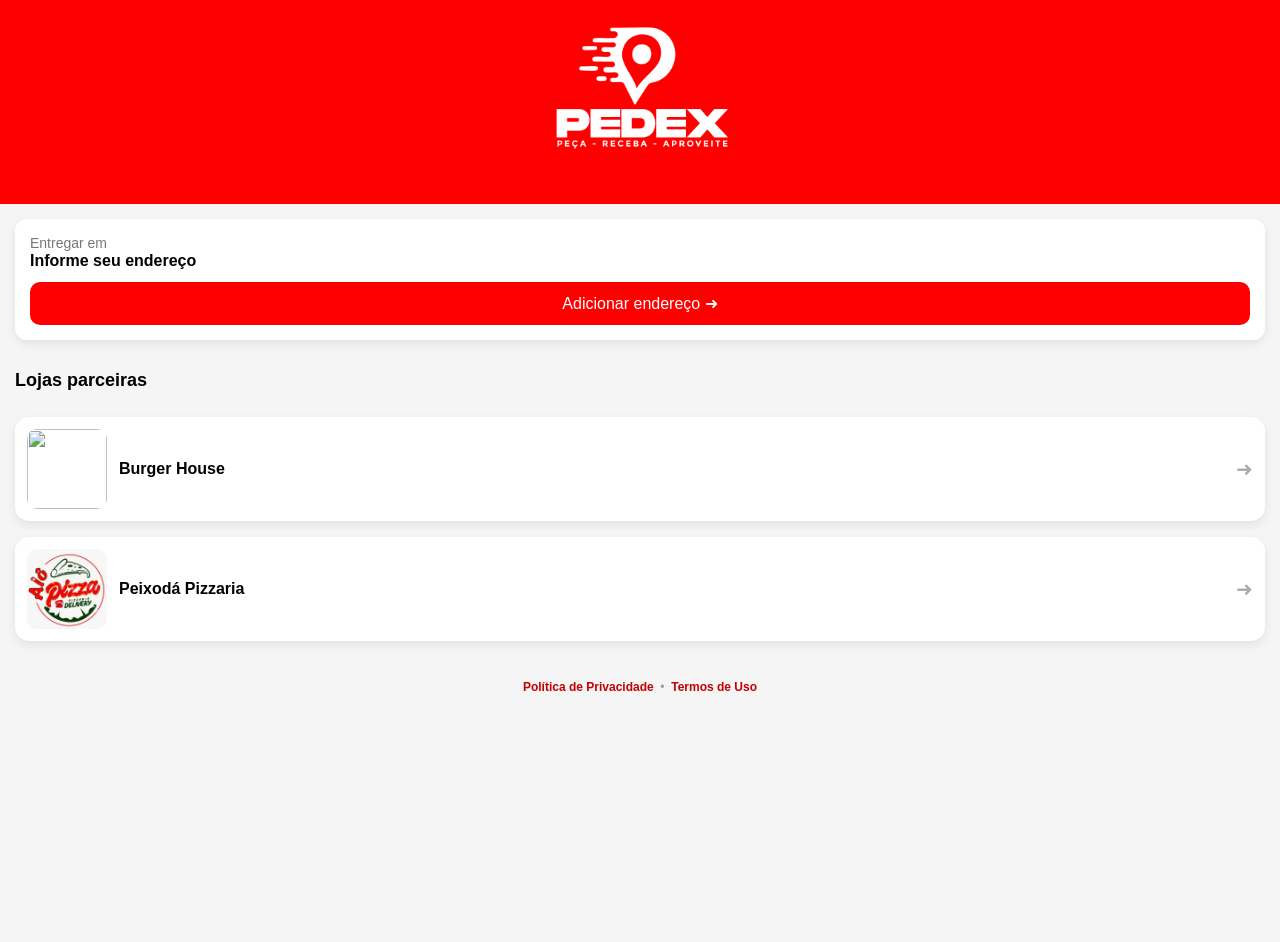
==== front-end/index.html @ b00f9808 "Mudando logos" ====
<!DOCTYPE html>
<html lang="pt-br">
<head>
  <meta charset="UTF-8">
  <title>Pedex</title>
  <meta name="viewport" content="width=device-width, initial-scale=1.0">
  <link rel="stylesheet" href="css/style.css">
  <link rel="shortcut icon" href="imagens/logopedexpainel.png" type="">
</head>

<body>
  <!-- HEADER -->
  <header class="header">
    <img src="imagens/logo-pedex.png" alt="Pedex" class="logo">
  </header>

  <!-- ENDEREÇO -->
  <section class="endereco-wrapper">
    <div class="endereco-card">

      <div class="endereco-texto">
        <span class="titulo">Entregar em</span>
        <span class="endereco" id="textoEndereco">Informe seu endereço</span>
      </div>

      <button class="btn-endereco" id="btnEndereco">
        Adicionar endereço <span class="seta">➜</span>
      </button>

      <div id="camposEndereco" style="display:none;">
        <input type="text" id="inputRua" class="input-endereco" placeholder="Nome da rua">
        <input type="text" id="inputNumero" class="input-endereco" placeholder="Número da casa">
        <input type="text" id="inputComplemento" class="input-endereco" placeholder="Complemento (apto, bloco...)">
        <input type="text" id="inputReferencia" class="input-endereco" placeholder="Ponto de referência">
        <button class="btn-salvar" id="btnSalvarEndereco">Salvar endereço</button>
      </div>

<!-- Criaro o botão de retirada do local, CSS simples e coloca para salvar no banco de dados e a mensagem seja guardada no pedido e no painel do do lojista-->

    </div>
  </section>

  <!-- LOJAS -->
  <section class="lojas-section">
    <h2 class="titulo-section">Lojas parceiras</h2>

    <!-- BURGER -->
    <div class="loja-card"
         data-abre="16:00"
         data-fecha="22:35"
         onclick="window.location.href='hamburgueria.html'">
      <img src="imagens/logo.bur.png" class="logo-loja">
      <div class="info-loja">
        <span class="nome-loja">Burger House</span>
        <span class="status-loja"></span>
      </div>
      <span class="seta-loja">➜</span>
    </div>

    <!-- PIZZARIA -->
    <div class="loja-card"
         data-abre="18:00"
         data-fecha="23:30"
         onclick="window.location.href='pizzaria.html'">
      <img src="imagens/logo.pizzaria.png" class="logo-loja">
      <div class="info-loja">
        <span class="nome-loja">Peixodá Pizzaria</span>
        <span class="status-loja"></span>
      </div>
      <span class="seta-loja">➜</span>
    </div>

  </section>

  <footer style="text-align:center; padding:24px 16px 8px; color:#999; font-size:12px;">
    <a href="privacidade.html" style="color:#c40000; text-decoration:none; font-weight:bold;">
      Política de Privacidade
    </a>
    &nbsp;•&nbsp;
    <a href="termos.html" style="color:#c40000; text-decoration:none; font-weight:bold;">
      Termos de Uso
    </a>
  </footer>

  <script src="js/lojas.js"></script>
  <script src="js/script.js"></script>
</body>
</html>
---- front-end/css/style.css ----
/* =====================================================
   RESET GERAL
===================================================== */

* {
  margin: 0;
  padding: 0;
  box-sizing: border-box;
  font-family: Arial, Helvetica, sans-serif;
}

html, body {
  background: #f5f5f5;
  overflow-x: hidden;
  padding-bottom: 120px; /* espaço para botão fixo */
}


/* =====================================================
   HEADER - PÁGINA PRINCIPAL
===================================================== */

.header {
  background: #ff0000;
  padding: 0px 0;
  text-align: center;
}

.logo {
  height: 200px;
}


/* =====================================================
   ENDEREÇO - INDEX
===================================================== */

.endereco-wrapper {
  padding: 15px;
}

.endereco-card {
  background: #fff;
  padding: 15px;
  border-radius: 12px;
  box-shadow: 0 4px 10px rgba(0,0,0,0.08);
}

.toggle-entrega {
  display: flex;
  background: #f5f5f5;
  border-radius: 10px;
  padding: 4px;
  gap: 4px;
  margin-bottom: 14px;
}

.toggle-btn {
  flex: 1;
  border: none;
  background: transparent;
  color: #777;
  padding: 10px;
  border-radius: 8px;
  font-size: 14px;
  font-weight: bold;
  cursor: pointer;
  transition: 0.2s;
}

.toggle-btn.ativo {
  background: #ff0000;
  color: #fff;
}

.aviso-retirada {
  font-size: 13px;
  color: #555;
  background: #fff5f5;
  border: 1px solid #ffd6d6;
  border-radius: 8px;
  padding: 10px 12px;
  line-height: 1.5;
}

.titulo {
  color: #777;
  font-size: 14px;
}

.endereco {
  display: block;
  font-size: 16px;
  font-weight: bold;
}

.btn-endereco {
  margin-top: 12px;
  width: 100%;
  background: #ff0000;
  color: #fff;
  border: none;
  padding: 12px;
  border-radius: 10px;
  font-size: 16px;
  cursor: pointer;
}

.input-endereco {
  margin-top: 10px;
  width: 100%;
  padding: 12px;
  border-radius: 8px;
  border: 1px solid #ccc;
  display: none;
}

.btn-salvar {
  margin-top: 10px;
  width: 100%;
  background: #28a745;
  color: #fff;
  border: none;
  padding: 12px;
  border-radius: 10px;
  cursor: pointer;
  display: block;
}


/* =====================================================
   LISTA DE LOJAS - INDEX
===================================================== */

.lojas-section {
  padding: 15px;
  display: flex;
    flex-direction: column; /* Organiza os itens em coluna */
    gap: 16px;
}

.titulo-section {
  font-size: 18px;
  margin-bottom: 10px;
}

.lojas-lista {
  display: flex;
  flex-direction: column;
  gap: 12px;
}

.loja-card {
  background: #fff;
  padding: 12px;
  border-radius: 14px;
  display: flex;
  align-items: center;
  justify-content: space-between;
  box-shadow: 0 4px 10px rgba(0,0,0,0.08);
}

.logo-loja {
  width: 80px;
  height: 80px;
  border-radius: 10px;
}

.info-loja {
  flex: 1;
  margin-left: 12px;
}

.nome-loja {
  font-weight: bold;
  font-size: 16px;
}

.status-loja {
  font-size: 14px;
  margin-top: 4px;
}

.status-aberto {
  color: #28a745;
}

.status-fechado {
  color: #ff0505;
}

.seta-loja {
  font-size: 20px;
  color: #aaa;
}


/* =====================================================
   PÁGINA DA LOJA
===================================================== */

.header-loja {
  background: red;
  padding: 20px;
  color: #fff;
}

.topo-loja {
  display: flex;
  align-items: center;
  gap: 15px;
} 


.btn-voltar {

  background: transparent;
  
  border: none;
  font-size: 25px;
  font-weight: 600;
  cursor: pointer;
  color: #fff;
  transition: 0.3s ease;
}

.btn-voltar:hover {
  opacity: 0.7;
  transform: translateX(-3px);
}


.header-loja .logo-loja {
  width: 80px;
  height: 80px;
  object-fit: cover;
  border-radius: 14px;
  background: #fff;
  padding: 6px;
}

.info-topo {
  display: flex;
  flex-direction: column;
}

.header-loja .nome-loja {
  font-size: 22px;
  font-weight: 600;
  color: #fff;
}

.status-text {
  font-size: 14px;
  margin-top: 4px;
}


/* ENDEREÇO NA LOJA */

.endereco-loja {
  margin-top: 15px;
  font-size: 14px;
  background: rgba(255,255,255,0.2);
  padding: 10px;
  border-radius: 8px;
}


/* =====================================================
   CATEGORIAS
===================================================== */

.categorias {
  display: flex;
  justify-content: center;
  gap: 20px;
  padding: 15px;
  background: #fff;
  box-shadow: 0 2px 6px rgba(0,0,0,0.08);
  overflow-x: auto;
}

.categoria {
  position: relative;
  padding: 8px 10px;
  border: none;
  background: transparent;
  cursor: pointer;
  font-size: 15px;
  font-weight: 500;
  color: #555;
  white-space: nowrap;
  transition: color 0.3s ease;
}

/* Linha animada */
.categoria::after {
  content: "";
  position: absolute;
  bottom: -4px;
  left: 50%;
  width: 0;
  height: 3px;
  background: #c40000;
  border-radius: 3px;
  transition: all 0.3s ease;
  transform: translateX(-50%);
}

.categoria.ativa {
  color: #c40000;
  font-weight: 600;
}

.categoria.ativa::after {
  width: 100%;
}


/* =====================================================
   PRODUTOS
===================================================== */

.produtos {
  padding: 15px;
}

.produto-card {
  background: #fff;
  border-radius: 16px;
  padding: 12px;

  display: flex;
  align-items: center;

  gap: 12px;

  margin-bottom: 14px;
  box-shadow: 0 4px 10px rgba(0,0,0,0.08);
}

.produto-info {
  flex: 1;
}

.produto-img {
  width: 80px;
  height: 80px;
  object-fit: cover;
  border-radius: 14px;
  background: #f1f1f1;
}



.produto-info h3 {
  font-size: 16px;
  font-weight: 600;
}

.produto-info p {
  font-size: 15px;
  font-weight: bold;
  color: #c40000;
  margin-top: 4px;
}


/* =====================================================
   CONTROLE DE QUANTIDADE (SEM FUNDO)
===================================================== */

.controle-qtd {
  display: flex;
  align-items: center;
  justify-content: flex-end;
  gap: 10px;
  margin-left: auto;
}
.btn-qtd {
  background: none;
  border: none;
  font-size: 24px;
  font-weight: bold;
  color: #c40000;
  cursor: pointer;
  width: 22px;
  height: 22px;
  display: flex;
  align-items: center;
  justify-content: center;
  transition: transform 0.1s ease;
}

.btn-qtd:active {
  transform: scale(0.85);
}

.qtd-numero {
  min-width: 22px;
  text-align: center;
  font-size: 16px;
  font-weight: 600;
}


/* =====================================================
   BOTÃO FIXO DO CARRINHO
===================================================== */

.btn-carrinho {
  position: fixed;
  bottom: 15px;
  left: 50%;
  transform: translateX(-50%);
  width: calc(100% - 30px);
  max-width: 480px;
  background: #c40000;
  color: #fff;
  border: none;
  padding: 14px;
  border-radius: 14px;
  font-size: 16px;
  font-weight: 600;
  cursor: pointer;
  z-index: 99999;
}



.linha-preco-tamanho {
  display: flex;
  align-items: center;
  gap: 10px;
}

.linha-preco-tamanho {
  display: flex;
  align-items: center;
  justify-content: space-between;
  gap: 10px;
  width: 100%;
}

.tamanhos {
  display: flex;
  gap: 6px;
  margin-top:6px;
}

.btn-tamanho {
  border: 1px solid #c40000;
  background: transparent;
  color: #c40000;
  font-size: 12px;
  padding: 3px 8px;
  border-radius: 6px;
  cursor: pointer;
  transition: all 0.2s ease;
}

.btn-tamanho:hover {
  transform: scale(1.1);
}

.btn-tamanho.ativo {
  background: #c40000;
  color: #fff;
}

.preco-produto {
  font-weight: bold;
  transition: all 0.2s ease;
}

.troca-preco {
  opacity: 0.4;
  transform: scale(1.05);
}



.marcas {
  display: flex;
  gap: 6px;
  margin-top: 6px;
  flex-wrap: wrap;
}

.btn-marca {
  padding: 4px 10px;
  border-radius: 15px;
  border: 1px solid #c40000;
  background: #fff;
  cursor: pointer;
  font-size: 11px;
  transition: all 0.2s ease;
}

.btn-marca:hover {
  background: #ffe5e5;
}

.btn-marca.ativo {
  background: #c40000;
  color: #fff;
  transform: scale(1.05);
}


.produto-img {
  width: 80px;
  height: 80px;
  object-fit: contain;
  transition: all 0.2s ease;
}

/* =====================================================
   RESPONSIVO
===================================================== */

@media (max-width: 480px) {

  .header-loja .logo-loja {
    width: 65px;
    height: 65px;
  }

  .header-loja .nome-loja {
    font-size: 19px;
  }

  .produto-img {
    width: 70px;
    height: 70px;
  }

}


/* MODAL */

.modal{
  display:none;
  position:fixed;
  inset:0;
  background:rgba(0,0,0,.7);
  z-index:9999;
  justify-content:center;
  align-items:center;
}

.modal-content{
  width:90%;
  max-width:420px;
  background:#fff;
  border-radius:20px;
  padding:20px;
  position:relative;
  max-height:90vh;
  overflow-y:auto;
}

#modalImagem{
  width:100%;
  height:220px;
  object-fit:cover;
  border-radius:15px;
}

.btn-fechar{

  position:absolute;
  top:10px;
  right:10px;
  border:none;
  background:none;
  font-size:22px;
  cursor:pointer;
}

.modal-total{

  font-size:20px;
  font-weight:bold;
  margin:15px 0;
}

#btnAdicionarCarrinho{
  width:100%;
  padding:15px;
  border:none;
  border-radius:12px;
  cursor:pointer;
}

.adicional-item{
  display:flex;
  justify-content:space-between;
  align-items:center;
  margin:12px 0;
}

.controle-adicional{
  display:flex;
  align-items:center;
  gap:10px;
}

.controle-adicional button{

  width:30px;
  height:30px;
  cursor:pointer;
}


/* ==========================
   MODAL
========================== */
.modal {
    display: none;
    position: fixed;
    inset: 0;
    background: rgba(0, 0, 0, 0.75);
    backdrop-filter: blur(5px);
    z-index: 99999;
    justify-content: center;
    align-items: center;
    padding: 15px;
}

.modal-content {
    position: relative;
    width: 100%;
    max-width: 500px;
    max-height: 90vh;
    overflow-y: auto;
    background: #ffffff;
    border-radius: 25px;
    box-shadow:
        0 15px 40px rgba(0,0,0,0.25);

    animation: abrirModal .25s ease;
}

/* ==========================
   ANIMAÇÃO
========================== */
@keyframes abrirModal {

    from {
        opacity: 0;
        transform: translateY(30px);
    }

    to {
        opacity: 1;
        transform: translateY(0);
    }
}

/* ==========================
   IMAGEM
========================== */
#modalImagem {
 
    width: 100%;
    height: clamp(140px, 30vh, 260px);
    object-fit: contain;
    display: block;
    border-radius: 25px 25px 0 0;
    background: #f5f5f5;
}

/* ==========================
   BOTÃO FECHAR
========================== */

.btn-fechar {
    position: absolute;
    top: 15px;
    right: 15px;
    width: 42px;
    height: 42px;
    border: none;
    border-radius: 50%;
    background: white;
    font-size: 22px;
    cursor: pointer;
    box-shadow:
      0 3px 10px rgba(0,0,0,.2);

    transition: .2s;
}

.btn-fechar:hover {
    transform: scale(1.1);
}

/* ==========================
   CONTEÚDO
========================== */
#modalNome {
    margin: 18px 20px 5px;
    font-size: 32px;
    font-weight: bold;
    color: #222;
}

#modalPrecoBase {
    margin: 0 20px 15px;
    color: #777;
    font-size: 18px;
}

/* ==========================
   ADICIONAIS
========================== */

#listaAdicionais {
    padding: 0 20px;
}

.adicional-item {

    display: flex;
    justify-content: space-between;
    align-items: center;
    padding: 15px 0;
    border-bottom: 1px solid #eee;
}

.adicional-item strong {
    font-size: 20px;
    color: #222;
}

.adicional-item small {
    font-size: 16px;
    color: #666;
}

/* ==========================
   CONTROLE + E -
========================== */
.controle-adicional {

    display: flex;
    align-items: center;
    gap: 10px;
}

.controle-adicional button {
    width: 30px;
    height: 30px;
    color: #000000;
    border: none;
    border-radius: 10px;
    background: #dbdbdb;
    font-size: 22px;
    cursor: pointer;
    transition: .2s;
}

.controle-adicional button:hover {
    background: #ff0000;
    color: white;
}

.controle-adicional span {
    min-width: 20px;
    text-align: center;
    font-size: 20px;
    font-weight: bold;
}

/* ==========================
   TOTAL
========================== */
.modal-total {
    display: flex;
    justify-content: space-between;
    align-items: center;
    padding: 20px;
    font-size: 28px;
    font-weight: bold;
    color: #111;
}

/* ==========================
   BOTÃO ADICIONAR
========================== */
#btnAdicionarCarrinho {
    width: calc(100% - 40px);
    margin: 0 20px 20px;
    height: 60px;
    border: none;
    border-radius: 15px;
    background: #e30613;
    color: white;
    font-size: 20px;
    font-weight: bold;
    cursor: pointer;
    transition: .2s;



    position: sticky;
    bottom: 0;
    z-index: 5;
}


#btnAdicionarCarrinho:hover {
    background: #c5000d;
    transform: translateY(-2px);
}

/* ==========================
   SCROLL
========================== */

.modal-content::-webkit-scrollbar {
    width: 6px;
}

.modal-content::-webkit-scrollbar-thumb {
    background: #ccc;
    border-radius: 20px;
}



/* ==========================
   MOBILE
========================== */

@media (max-width: 768px) {

    .modal {
        padding: 15px;
        align-items: flex-end;
    }

    .modal-content {
        width: 100%;
        max-width: 100%;
        max-height: 70vh;
        border-radius: 25px 25px 0 0;
    }

    #modalImagem {
        height: 160px;
    }

    #modalNome {
        font-size: 22px;
        margin: 12px 16px 4px;
    }

    #modalPrecoBase {
        margin: 0 16px 10px;
        font-size: 14px;
    }

    .adicional-item strong {
        font-size: 16px;
    }

    .modal-total {
        font-size: 20px;
        padding: 14px 16px;
    }

    #btnAdicionarCarrinho {
        height: 48px;
        font-size: 16px;
        margin: 0 16px 16px;
        width: calc(100% - 32px);
    }
}
.item-sabor-pizza{

    padding:15px;

    margin:10px 0;

    border:1px solid #ddd;

    border-radius:12px;

    background:#fff;

    cursor:pointer;
}

.item-sabor-pizza:hover{

    background:#f5f5f5;
}

.item-sabor-pizza label{

    display:flex;

    align-items:center;

    gap:10px;

    font-size:18px;

    cursor:pointer;
}

.item-sabor-pizza input{

    width:20px;

    height:20px;
}

#contadorSabores{

    font-weight:bold;

    margin-bottom:15px;
}

/* ==========================
   BOTÃO + PIZZA (CARD)
========================== */
.btn-qtd-pizza {
    background: #c40000;
    color: #fff;
    border-radius: 8px;
    width: 36px;
    height: 36px;
    font-size: 26px;
    display: flex;
    align-items: center;
    justify-content: center;
}

.btn-qtd-pizza:hover {
    background: #a00000;
}

/* ==========================
   BORDAS RECHEADAS
========================== */
.btn-borda {
    display: block;
    width: 100%;
    padding: 10px 14px;
    margin-bottom: 8px;
    border: 1.5px solid #ddd;
    border-radius: 10px;
    background: #fff;
    font-size: 14px;
    cursor: pointer;
    text-align: left;
    transition: all 0.2s ease;
}

.btn-borda:hover {
    border-color: #c40000;
    background: #fff5f5;
}

.btn-borda.ativo {
    border-color: #c40000;
    background: #c40000;
    color: #fff;
    font-weight: bold;
}

/* ==========================
   CHECKBOX CUSTOMIZADO SABORES
========================== */
.item-sabor-pizza {
    padding: 14px 16px;
    margin: 8px 0;
    border: 1.5px solid #eee;
    border-radius: 12px;
    background: #fff;
    cursor: pointer;
    transition: all 0.2s ease;
}

.item-sabor-pizza:hover {
    border-color: #c40000;
    background: #fff5f5;
}

.label-sabor {
    display: flex;
    align-items: center;
    gap: 12px;
    font-size: 16px;
    cursor: pointer;
    pointer-events: none;
}

.check-custom {
    width: 24px;
    height: 24px;
    border-radius: 6px;
    border: 2px solid #ccc;
    background: #fff;
    flex-shrink: 0;
    display: flex;
    align-items: center;
    justify-content: center;
    transition: all 0.2s ease;
}

.check-custom.marcado {
    background: #c40000;
    border-color: #c40000;
}

.check-custom.marcado::after {
    content: "✓";
    color: #fff;
    font-size: 15px;
    font-weight: bold;
}

/* ==========================
   CONTADOR SABORES (DIREITA)
========================== */
#contadorSabores {
    text-align: right;
    font-weight: bold;
    font-size: 14px;
    color: #c40000;
    padding: 0 20px 8px;
    margin-bottom: 0;
}

/* ==========================
   DESCRIÇÃO DO PRODUTO
========================== */
.descricao-produto {
    color: #5e5959 !important;
    display: block;
    font-size: 12px;
    margin-top: 3px;
    margin-bottom: 4px;
    line-height: 1.4;
    font-weight: normal;
}

#camposEndereco .input-endereco {
    margin-top: 8px;
    display: block;
}

.preco-tamanho {
    font-size: 13px;
    font-weight: bold;
    color: #c40000;
}
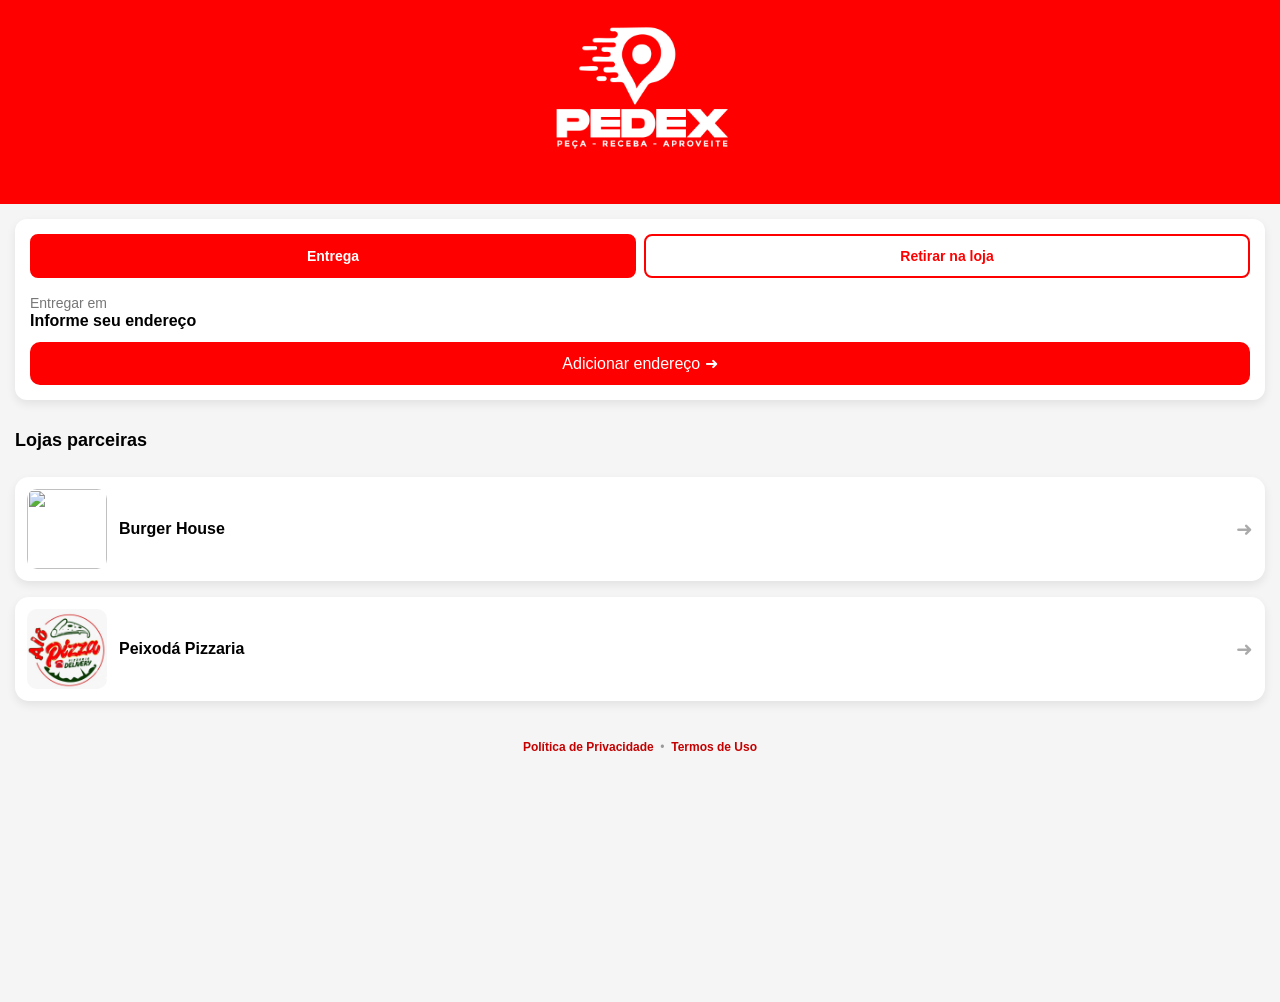
==== commit acc6c54e: "colocando botão de retirada da loja" ====
--- a/front-end/index.html
+++ b/front-end/index.html
@@ -6,6 +6,23 @@
   <meta name="viewport" content="width=device-width, initial-scale=1.0">
   <link rel="stylesheet" href="css/style.css">
   <link rel="shortcut icon" href="imagens/logopedexpainel.png" type="">
+  <style>
+    .btn-tipo-entrega {
+      flex: 1;
+      padding: 12px;
+      border-radius: 8px;
+      border: 2px solid #ff0000;
+      background: #fff;
+      color: #ff0000;
+      font-weight: bold;
+      cursor: pointer;
+      font-size: 14px;
+    }
+    .btn-tipo-entrega.ativo {
+      background: #ff0000;
+      color: #fff;
+    }
+  </style>
 </head>
 
 <body>
@@ -18,24 +35,43 @@
   <section class="endereco-wrapper">
     <div class="endereco-card">
 
-      <div class="endereco-texto">
-        <span class="titulo">Entregar em</span>
-        <span class="endereco" id="textoEndereco">Informe seu endereço</span>
+      <!-- TOGGLE ENTREGA / RETIRADA -->
+      <div style="display:flex; gap:8px; margin-bottom:16px;">
+        <button id="btnEntrega" class="btn-tipo-entrega ativo">
+           Entrega
+        </button>
+        <button id="btnRetirada" class="btn-tipo-entrega">
+          Retirar na loja
+        </button>
       </div>
 
-      <button class="btn-endereco" id="btnEndereco">
-        Adicionar endereço <span class="seta">➜</span>
-      </button>
+      <!-- BLOCO ENTREGA -->
+      <div id="blocoEntrega">
+        <div class="endereco-texto">
+          <span class="titulo" id="labelEnderecoCarrinho">Entregar em</span>
+          <span class="endereco" id="textoEndereco">Informe seu endereço</span>
+        </div>
 
-      <div id="camposEndereco" style="display:none;">
-        <input type="text" id="inputRua" class="input-endereco" placeholder="Nome da rua">
-        <input type="text" id="inputNumero" class="input-endereco" placeholder="Número da casa">
-        <input type="text" id="inputComplemento" class="input-endereco" placeholder="Complemento (apto, bloco...)">
-        <input type="text" id="inputReferencia" class="input-endereco" placeholder="Ponto de referência">
-        <button class="btn-salvar" id="btnSalvarEndereco">Salvar endereço</button>
+        <button class="btn-endereco" id="btnEndereco">
+          Adicionar endereço <span class="seta">➜</span>
+        </button>
+
+        <div id="camposEndereco" style="display:none;">
+          <input type="text" id="inputRua" class="input-endereco" placeholder="Nome da rua">
+          <input type="text" id="inputNumero" class="input-endereco" placeholder="Número da casa">
+          <input type="text" id="inputComplemento" class="input-endereco" placeholder="Complemento (apto, bloco...)">
+          <input type="text" id="inputReferencia" class="input-endereco" placeholder="Ponto de referência">
+          <button class="btn-salvar" id="btnSalvarEndereco">Salvar endereço</button>
+        </div>
       </div>
 
-<!-- Criaro o botão de retirada do local, CSS simples e coloca para salvar no banco de dados e a mensagem seja guardada no pedido e no painel do do lojista-->
+      <!-- BLOCO RETIRADA -->
+      <div id="blocoRetirada" style="display:none;">
+        <div class="endereco-texto">
+          <span class="titulo">Retirada</span><br>
+          <span class="endereco">Você vai retirar o pedido diretamente na loja</span>
+        </div>
+      </div>
 
     </div>
   </section>
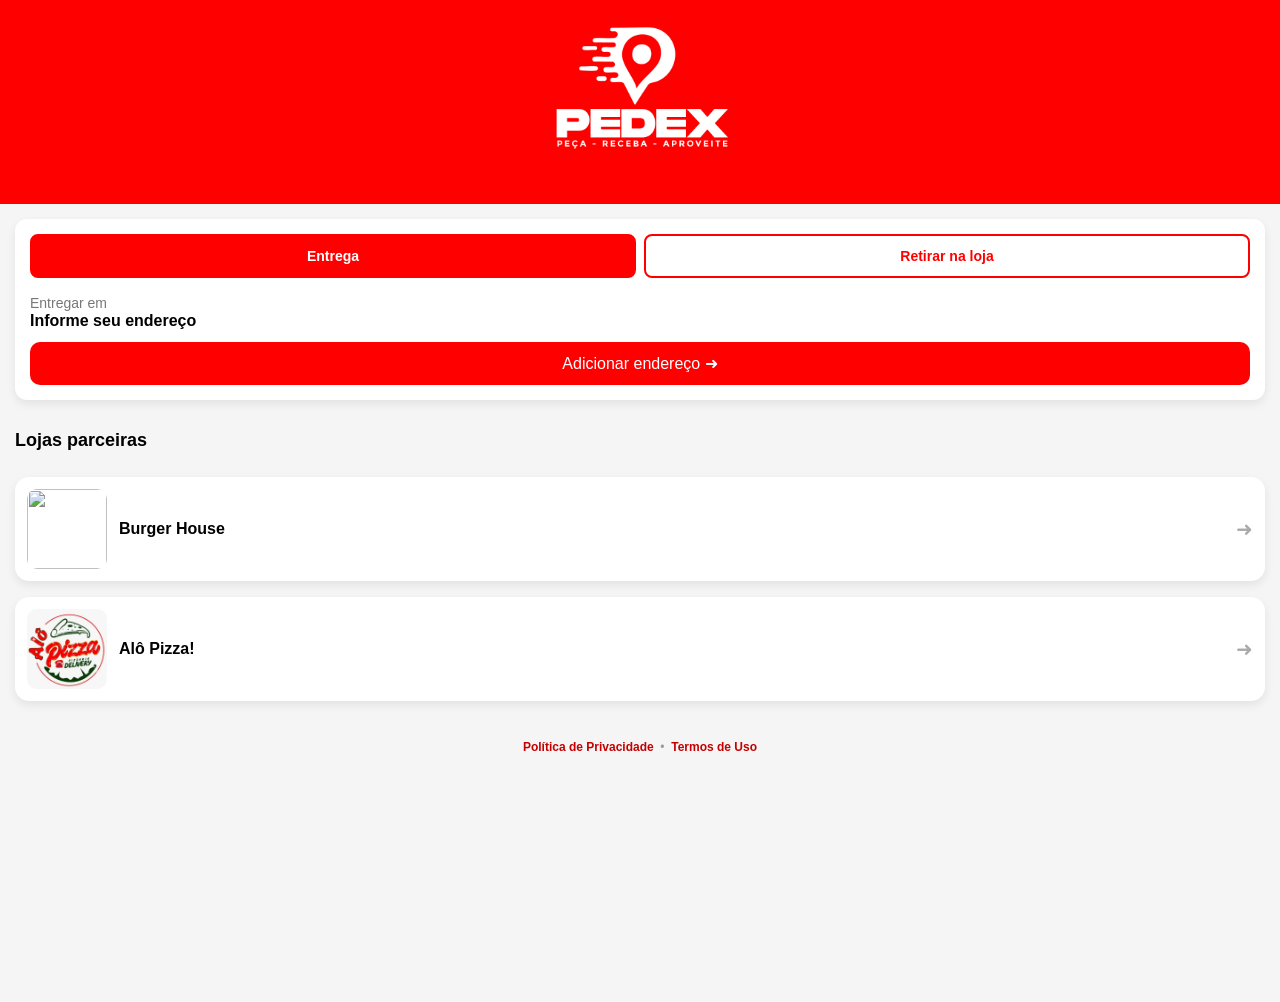
==== commit 2625e4be: "reajustes" ====
--- a/front-end/index.html
+++ b/front-end/index.html
@@ -100,7 +100,7 @@
          onclick="window.location.href='pizzaria.html'">
       <img src="imagens/logo.pizzaria.png" class="logo-loja">
       <div class="info-loja">
-        <span class="nome-loja">Peixodá Pizzaria</span>
+        <span class="nome-loja">Alô Pizza!</span>
         <span class="status-loja"></span>
       </div>
       <span class="seta-loja">➜</span>
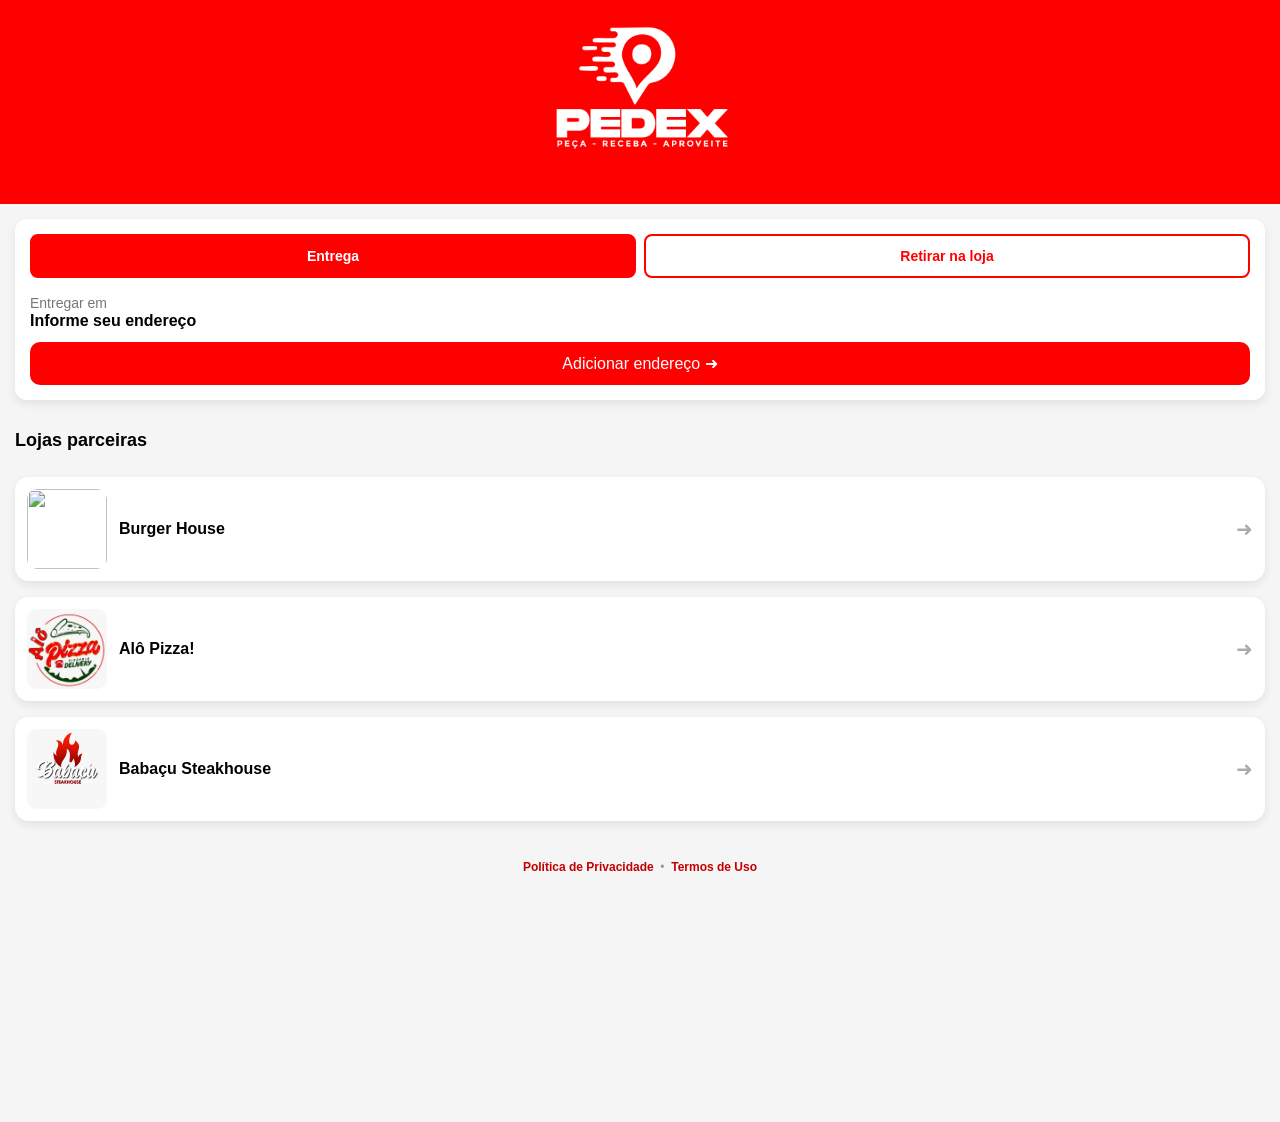
==== commit 846dd4fe: "criando nova loja" ====
--- a/front-end/index.html
+++ b/front-end/index.html
@@ -106,6 +106,19 @@
       <span class="seta-loja">➜</span>
     </div>
 
+    <!-- BABAÇU STEAKHOUSE -->
+    <div class="loja-card"
+         data-abre="17:00"
+         data-fecha="23:30"
+         onclick="window.location.href='babacu.html'">
+      <img src="imagens/babacu/logobabacu.jpeg" class="logo-loja">
+      <div class="info-loja">
+        <span class="nome-loja">Babaçu Steakhouse</span>
+        <span class="status-loja"></span>
+      </div>
+      <span class="seta-loja">➜</span>
+    </div>
+
   </section>
 
   <footer style="text-align:center; padding:24px 16px 8px; color:#999; font-size:12px;">
--- a/front-end/css/style.css
+++ b/front-end/css/style.css
@@ -1062,4 +1062,39 @@
     font-size: 13px;
     font-weight: bold;
     color: #c40000;
+}
+
+/* ==========================
+   PORÇÃO DE CARNE (valor livre)
+========================== */
+.controle-valor-porcao {
+    display: flex;
+    align-items: center;
+    gap: 12px;
+    margin: 8px 0;
+}
+
+.controle-valor-porcao button {
+    width: 34px;
+    height: 34px;
+    border-radius: 8px;
+    border: 1px solid #c40000;
+    background: #fff;
+    color: #c40000;
+    font-size: 18px;
+    font-weight: bold;
+    cursor: pointer;
+    transition: all 0.2s ease;
+}
+
+.controle-valor-porcao button:hover {
+    background: #c40000;
+    color: #fff;
+}
+
+.valor-porcao-display {
+    font-weight: bold;
+    font-size: 16px;
+    min-width: 90px;
+    text-align: center;
 }
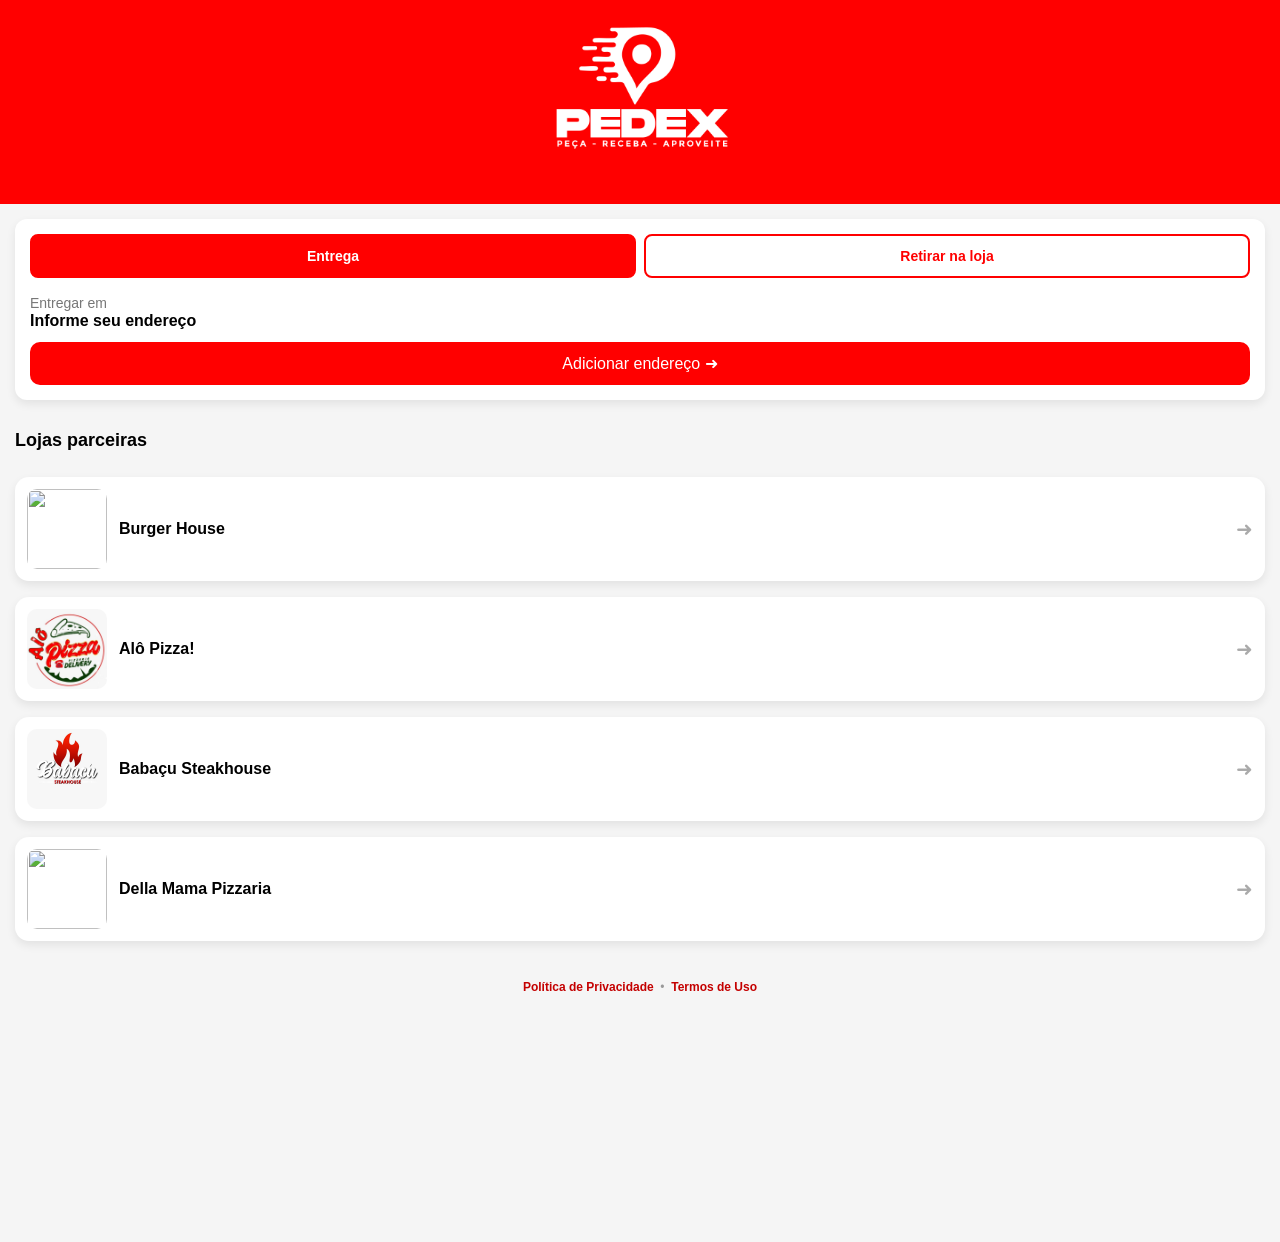
==== commit 0815fb81: "criando a loja dellamama" ====
--- a/front-end/index.html
+++ b/front-end/index.html
@@ -119,6 +119,19 @@
       <span class="seta-loja">➜</span>
     </div>
 
+    <!-- DELLA MAMA PIZZARIA -->
+    <div class="loja-card"
+         data-abre="18:00"
+         data-fecha="23:59"
+         onclick="window.location.href='dellamama.htm'">
+      <img src="imagens/dellamama/logodellamama.jpeg" class="logo-loja">
+      <div class="info-loja">
+        <span class="nome-loja">Della Mama Pizzaria</span>
+        <span class="status-loja"></span>
+      </div>
+      <span class="seta-loja">➜</span>
+    </div>
+
   </section>
 
   <footer style="text-align:center; padding:24px 16px 8px; color:#999; font-size:12px;">
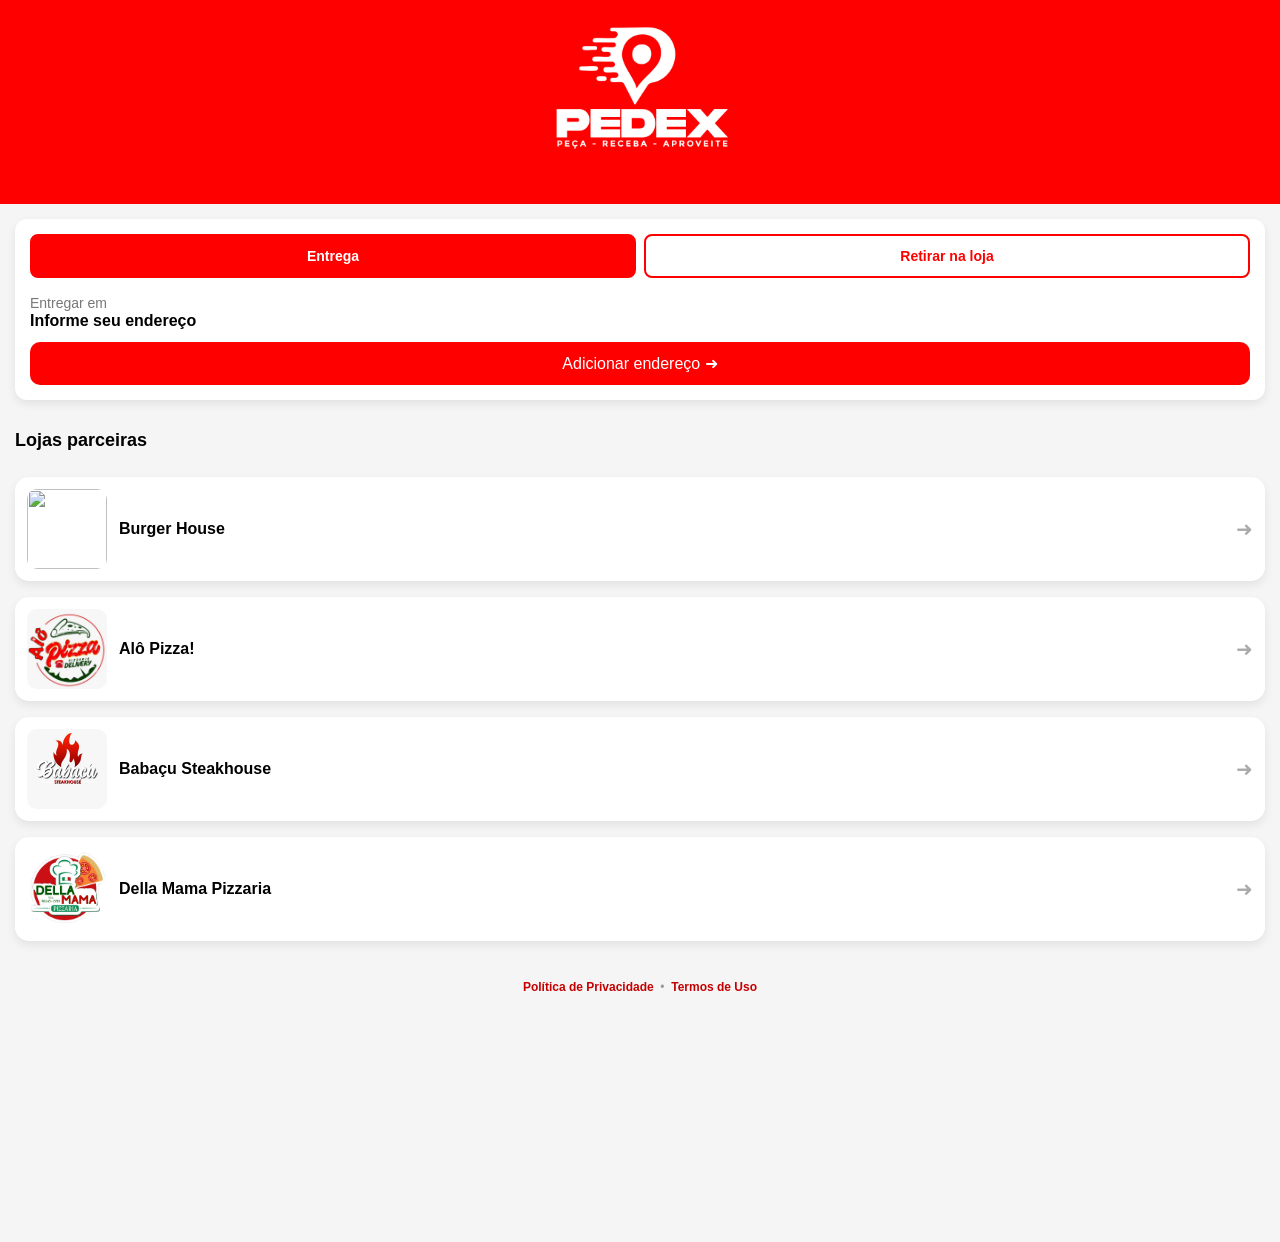
==== commit 667ddac6: "colocando logo da della mama" ====
--- a/front-end/index.html
+++ b/front-end/index.html
@@ -124,7 +124,7 @@
          data-abre="18:00"
          data-fecha="23:59"
          onclick="window.location.href='dellamama.htm'">
-      <img src="imagens/dellamama/logodellamama.jpeg" class="logo-loja">
+      <img src="imagens/dellamama/LOGO EDSON PIZZARIA.png" class="logo-loja">
       <div class="info-loja">
         <span class="nome-loja">Della Mama Pizzaria</span>
         <span class="status-loja"></span>
--- a/front-end/css/style.css
+++ b/front-end/css/style.css
@@ -1097,4 +1097,5 @@
     font-size: 16px;
     min-width: 90px;
     text-align: center;
-}+}
+
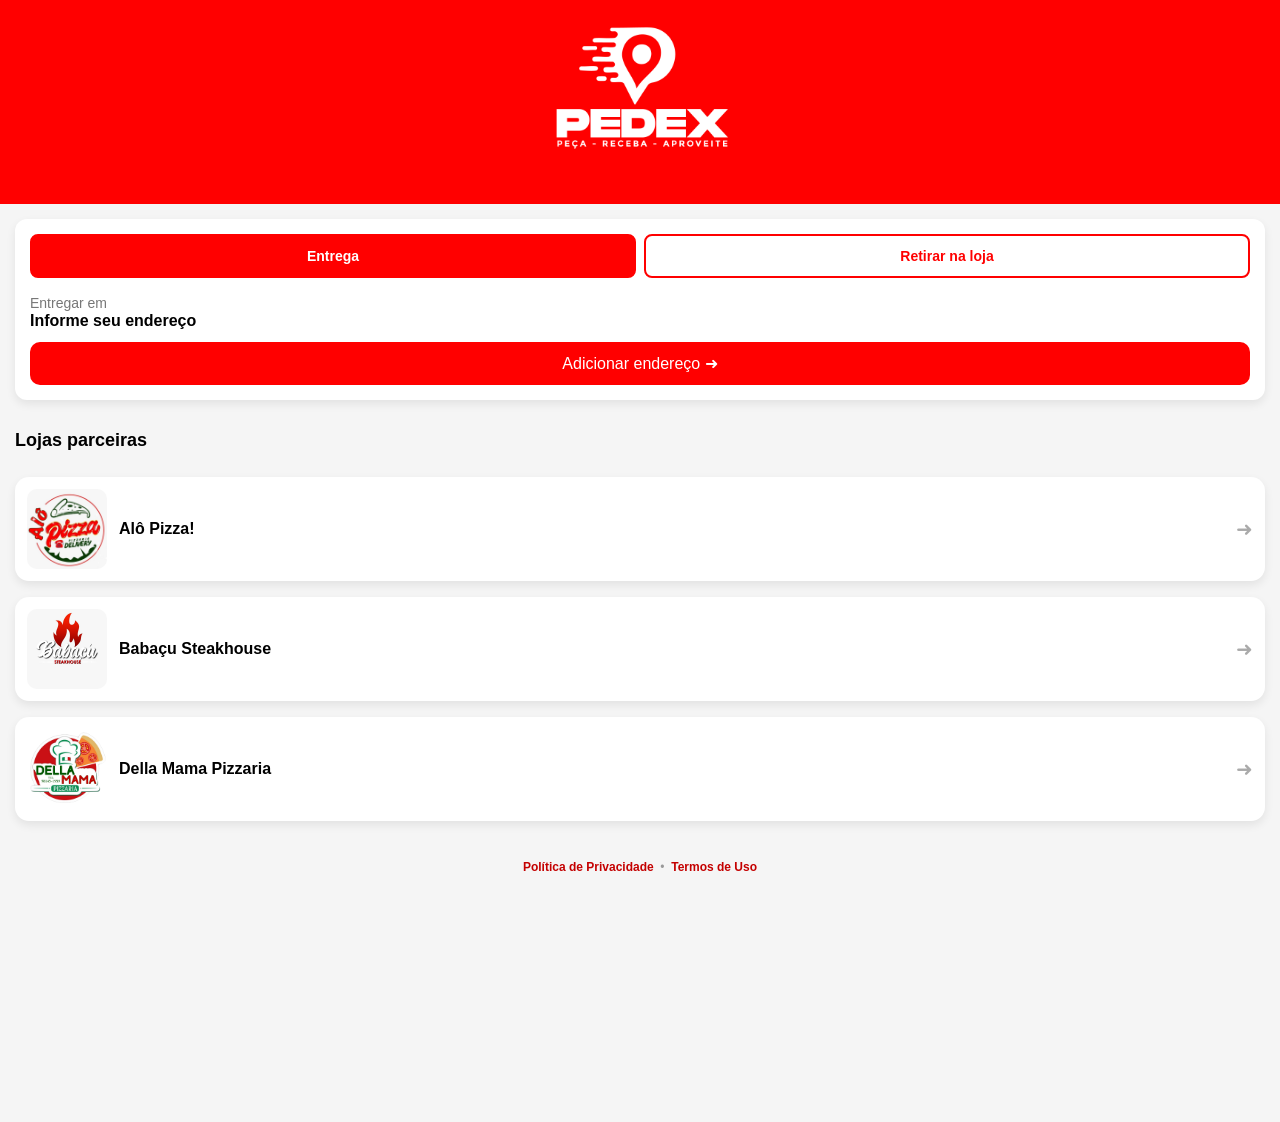
==== commit 096d614b: "remove burger house do sistema" ====
--- a/front-end/index.html
+++ b/front-end/index.html
@@ -1,5 +1,6 @@
 <!DOCTYPE html>
 <html lang="pt-br">
+
 <head>
   <meta charset="UTF-8">
   <title>Pedex</title>
@@ -18,6 +19,7 @@
       cursor: pointer;
       font-size: 14px;
     }
+
     .btn-tipo-entrega.ativo {
       background: #ff0000;
       color: #fff;
@@ -38,7 +40,7 @@
       <!-- TOGGLE ENTREGA / RETIRADA -->
       <div style="display:flex; gap:8px; margin-bottom:16px;">
         <button id="btnEntrega" class="btn-tipo-entrega ativo">
-           Entrega
+          Entrega
         </button>
         <button id="btnRetirada" class="btn-tipo-entrega">
           Retirar na loja
@@ -80,24 +82,8 @@
   <section class="lojas-section">
     <h2 class="titulo-section">Lojas parceiras</h2>
 
-    <!-- BURGER -->
-    <div class="loja-card"
-         data-abre="16:00"
-         data-fecha="22:35"
-         onclick="window.location.href='hamburgueria.html'">
-      <img src="imagens/logo.bur.png" class="logo-loja">
-      <div class="info-loja">
-        <span class="nome-loja">Burger House</span>
-        <span class="status-loja"></span>
-      </div>
-      <span class="seta-loja">➜</span>
-    </div>
-
     <!-- PIZZARIA -->
-    <div class="loja-card"
-         data-abre="18:00"
-         data-fecha="23:30"
-         onclick="window.location.href='pizzaria.html'">
+    <div class="loja-card" data-abre="18:00" data-fecha="23:30" onclick="window.location.href='pizzaria.html'">
       <img src="imagens/logo.pizzaria.png" class="logo-loja">
       <div class="info-loja">
         <span class="nome-loja">Alô Pizza!</span>
@@ -107,10 +93,7 @@
     </div>
 
     <!-- BABAÇU STEAKHOUSE -->
-    <div class="loja-card"
-         data-abre="17:00"
-         data-fecha="23:30"
-         onclick="window.location.href='babacu.html'">
+    <div class="loja-card" data-abre="17:00" data-fecha="23:30" onclick="window.location.href='babacu.html'">
       <img src="imagens/babacu/logobabacu.jpeg" class="logo-loja">
       <div class="info-loja">
         <span class="nome-loja">Babaçu Steakhouse</span>
@@ -120,10 +103,7 @@
     </div>
 
     <!-- DELLA MAMA PIZZARIA -->
-    <div class="loja-card"
-         data-abre="18:00"
-         data-fecha="23:59"
-         onclick="window.location.href='dellamama.htm'">
+    <div class="loja-card" data-abre="18:00" data-fecha="23:59" onclick="window.location.href='dellamama.htm'">
       <img src="imagens/dellamama/LOGO EDSON PIZZARIA.png" class="logo-loja">
       <div class="info-loja">
         <span class="nome-loja">Della Mama Pizzaria</span>
@@ -147,4 +127,5 @@
   <script src="js/lojas.js"></script>
   <script src="js/script.js"></script>
 </body>
+
 </html>
